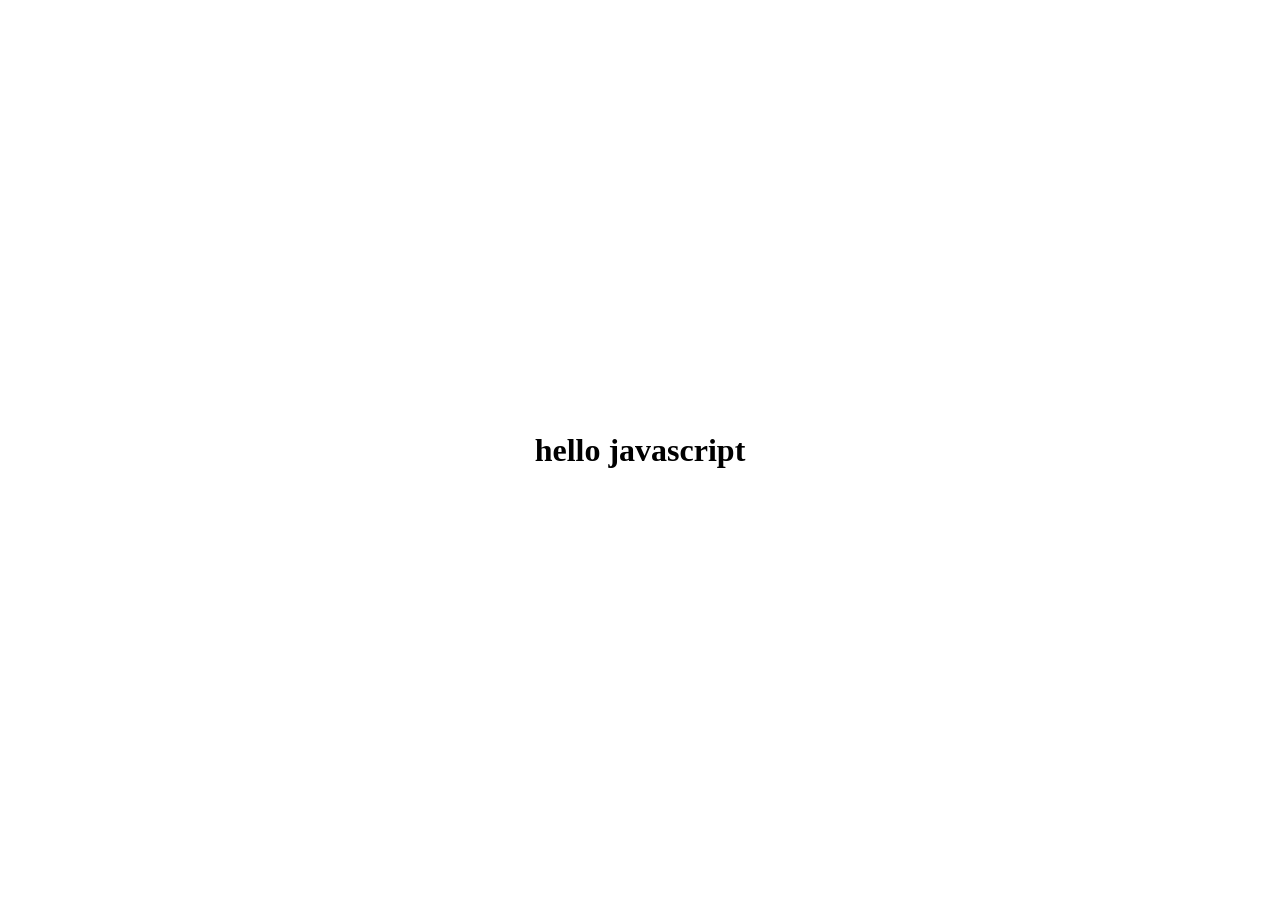
==== client/index.html @ a7237066 "08-1.operations까지" ====
<!doctype html>
<html lang="ko">
  <head>
    <title>범쌤과 함께하는 자바스크립트</title>
    <meta charset="UTF-8" />
    <meta name="viewport" content="width=device-width, initial-scale=1.0" />
    <link rel="stylesheet" href="style.css" />
    <link rel="shortcut icon" href="./assets/favicon.svg" type="image/x-icon" />
    <script src="chapter/core/08-1.operations.js"></script>
    <!-- <script src="main.js"></script> -->
  </head>
  <body>
    <h1>hello javascript</h1>
  </body>
</html>
---- client/style.css ----
/* body{
    height: 100vh;
    display: flex;
    align-items: center;
    justify-content: center;
    margin: unset;
} */

body{
    margin: unset;
}

h1 {
    position: absolute;
    left: 50%;
    top: 50%;
    transform: translate(-50%, -50%);
    margin: unset;
}
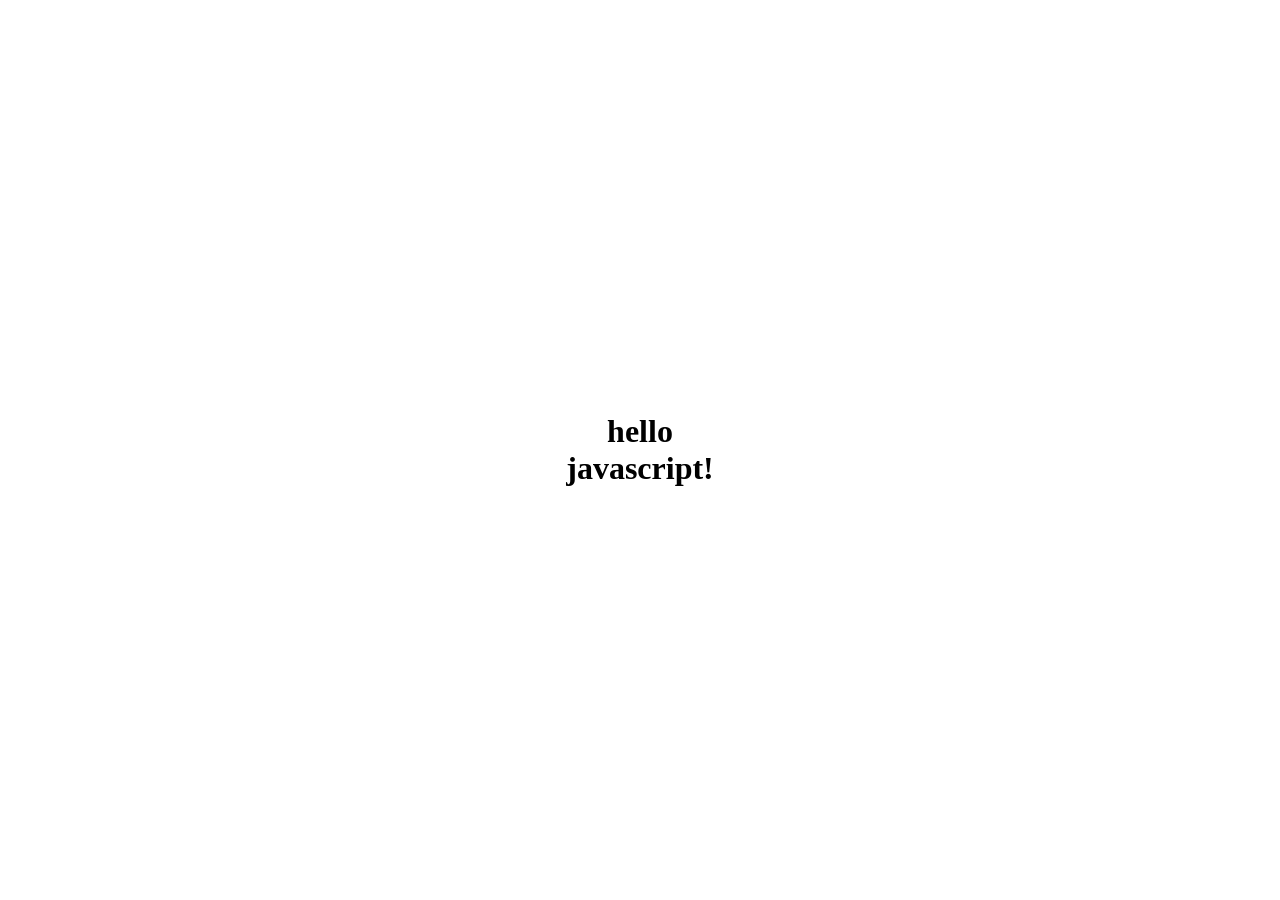
==== commit acb020b3: "2월1일까지" ====
--- a/client/index.html
+++ b/client/index.html
@@ -6,10 +6,11 @@
     <meta name="viewport" content="width=device-width, initial-scale=1.0" />
     <link rel="stylesheet" href="style.css" />
     <link rel="shortcut icon" href="./assets/favicon.svg" type="image/x-icon" />
-    <script src="chapter/core/08-1.operations.js"></script>
+    <script src="chapter/core/17.numberType.js" defer></script>
     <!-- <script src="main.js"></script> -->
   </head>
   <body>
-    <h1>hello javascript</h1>
+    <h1 class="first">hello</h1>
+    <h1 class="second">javascript!</h1>
   </body>
 </html>
--- a/client/style.css
+++ b/client/style.css
@@ -1,19 +1,13 @@
-/* body{
-    height: 100vh;
-    display: flex;
-    align-items: center;
-    justify-content: center;
-    margin: unset;
-} */
 
 body{
+    height: 100vh;
     margin: unset;
+    display: flex;
+    flex-direction: column;
+    justify-content: center;
+    align-items: center;
 }
 
-h1 {
-    position: absolute;
-    left: 50%;
-    top: 50%;
-    transform: translate(-50%, -50%);
+h1{
     margin: unset;
 }
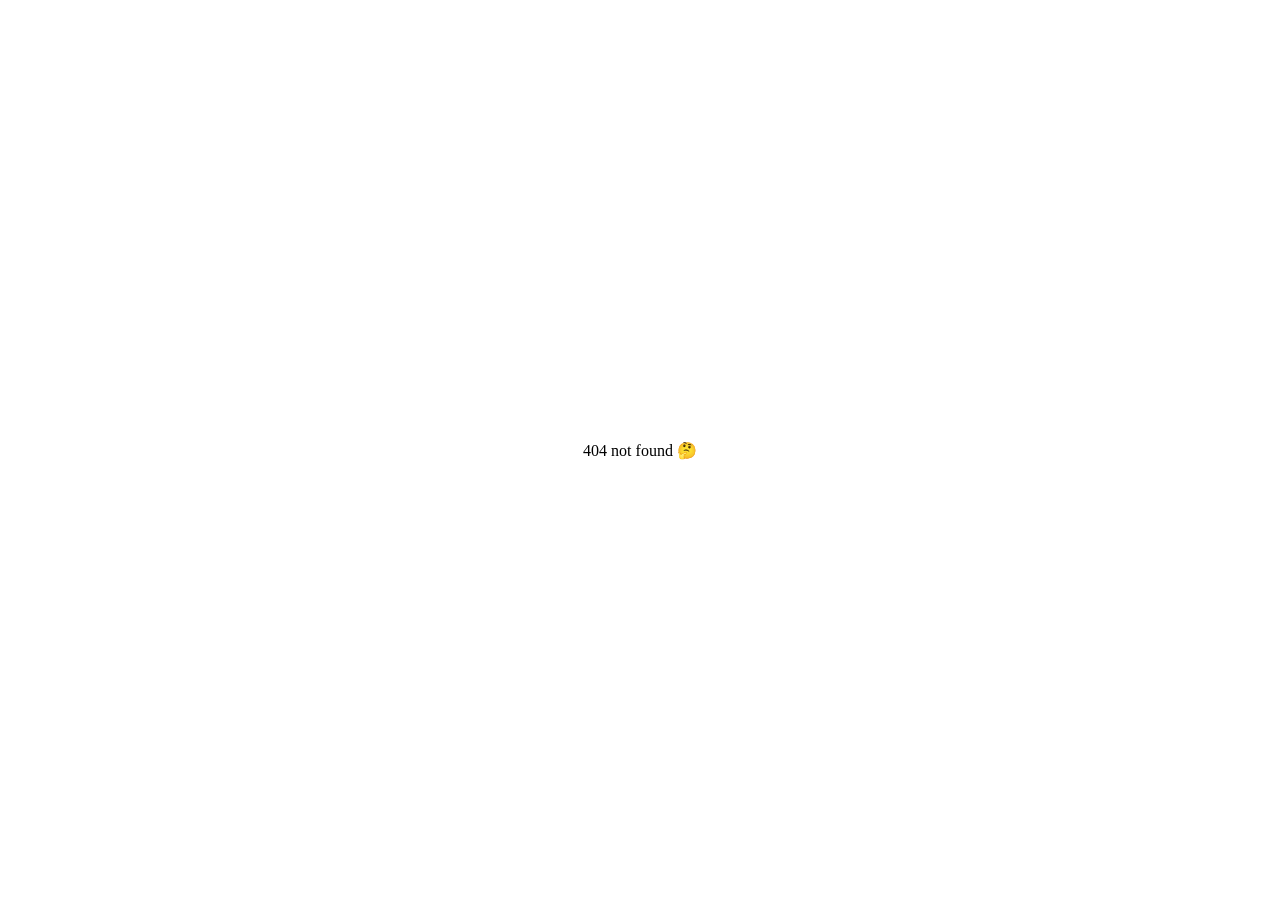
==== commit 5798bb7a: "core javascript 끝" ====
--- a/client/index.html
+++ b/client/index.html
@@ -6,7 +6,7 @@
     <meta name="viewport" content="width=device-width, initial-scale=1.0" />
     <link rel="stylesheet" href="style.css" />
     <link rel="shortcut icon" href="./assets/favicon.svg" type="image/x-icon" />
-    <script src="chapter/core/17.numberType.js" defer></script>
+    <script src="chapter/core/21.tryCatch.js" defer></script>
     <!-- <script src="main.js"></script> -->
   </head>
   <body>
--- a/client/style.css
+++ b/client/style.css
@@ -10,4 +10,21 @@
 
 h1{
     margin: unset;
-}+}
+
+/* .userCard{
+    border: 1px solid black;
+    padding: 2rem;
+    display:flex;
+    flex-direction: column;
+    align-items: center;
+    margin-bottom: 1rem;
+    
+    & .imageField{
+      width: 200px;
+      height: 200px;
+      background-color: gray;
+    }
+  
+  
+  } */
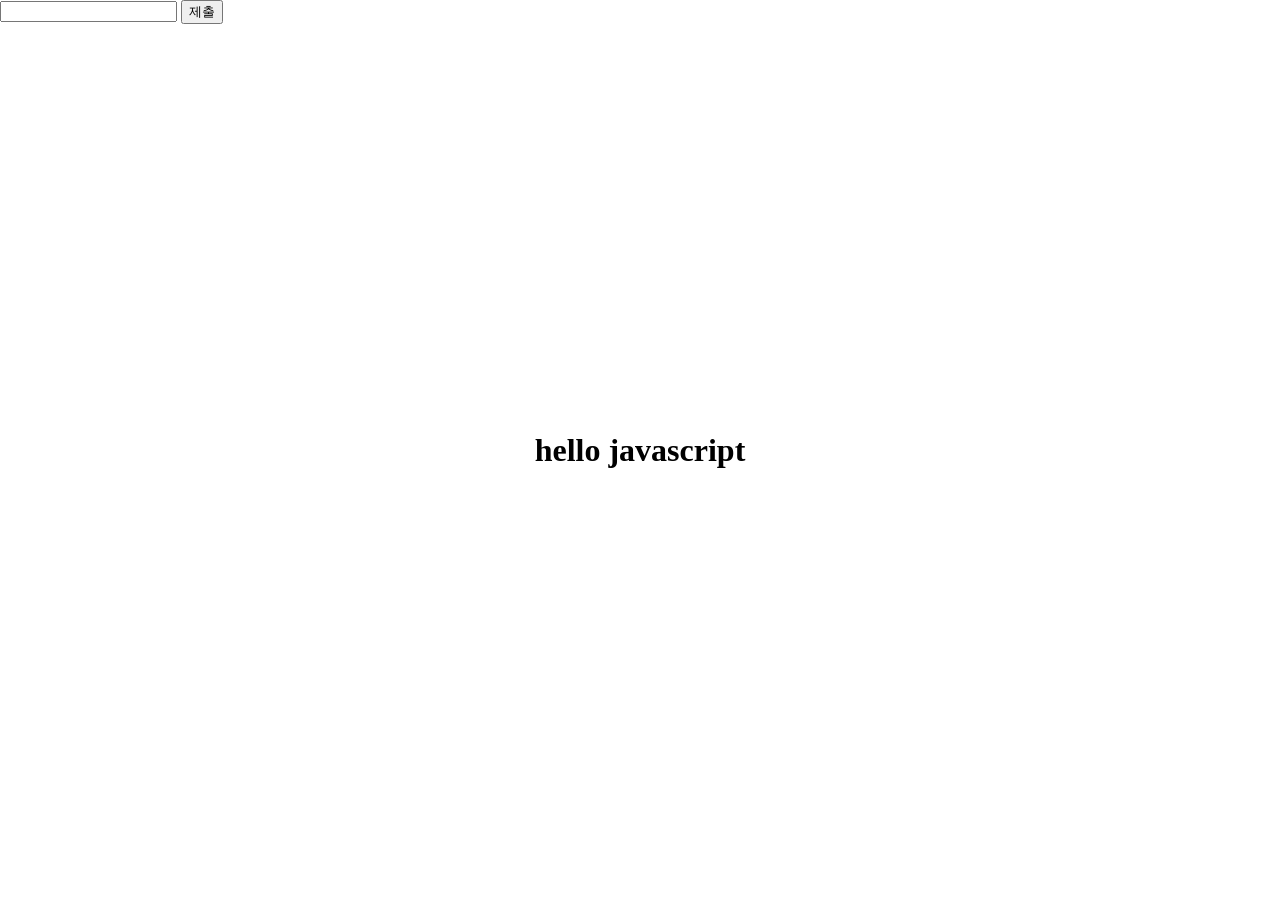
==== commit f5de4107: "BOM, homework" ====
--- a/client/index.html
+++ b/client/index.html
@@ -1,16 +1,20 @@
-<!doctype html>
-<html lang="ko">
-  <head>
+<!DOCTYPE html>
+<html lang="en">
+<head>
     <title>범쌤과 함께하는 자바스크립트</title>
-    <meta charset="UTF-8" />
-    <meta name="viewport" content="width=device-width, initial-scale=1.0" />
-    <link rel="stylesheet" href="style.css" />
-    <link rel="shortcut icon" href="./assets/favicon.svg" type="image/x-icon" />
-    <script src="chapter/core/21.tryCatch.js" defer></script>
-    <!-- <script src="main.js"></script> -->
-  </head>
-  <body>
-    <h1 class="first">hello</h1>
-    <h1 class="second">javascript!</h1>
-  </body>
-</html>
+    <meta charset="UTF-8">
+    <meta name="viewport" content="width=device-width, initial-scale=1.0">
+    <link rel="stylesheet" href="style.css">
+    <link rel="shortcut icon" href="./assets/favicon.svg" type="image/x-icon">
+    <script src="./chapter/dom/00.homework.js" defer></script>
+</head>
+<body>
+  <!-- <video autoplay id="video"></video> -->
+    <form>
+      <label for="idField"></label>
+      <input type="text" id="idField">
+      <button type="submit" class="btn">제출</button>
+    </form>
+    <h1>hello javascript</h1>
+</body>
+</html>
--- a/client/style.css
+++ b/client/style.css
@@ -1,30 +1,23 @@
+/* body{
+    height: 100vh;
+    display: flex;
+    align-items: center;
+    justify-content: center;
+    margin: unset;
+} */
 
 body{
-    height: 100vh;
-    margin: unset;
-    display: flex;
-    flex-direction: column;
-    justify-content: center;
-    align-items: center;
-}
-
-h1{
     margin: unset;
 }
 
-/* .userCard{
-    border: 1px solid black;
-    padding: 2rem;
-    display:flex;
-    flex-direction: column;
-    align-items: center;
-    margin-bottom: 1rem;
-    
-    & .imageField{
-      width: 200px;
-      height: 200px;
-      background-color: gray;
-    }
-  
-  
-  } */+h1 {
+    position: absolute;
+    left: 50%;
+    top: 50%;
+    transform: translate(-50%, -50%);
+    margin: unset;
+}
+
+#idField.is-active{
+    background-color: red;
+}
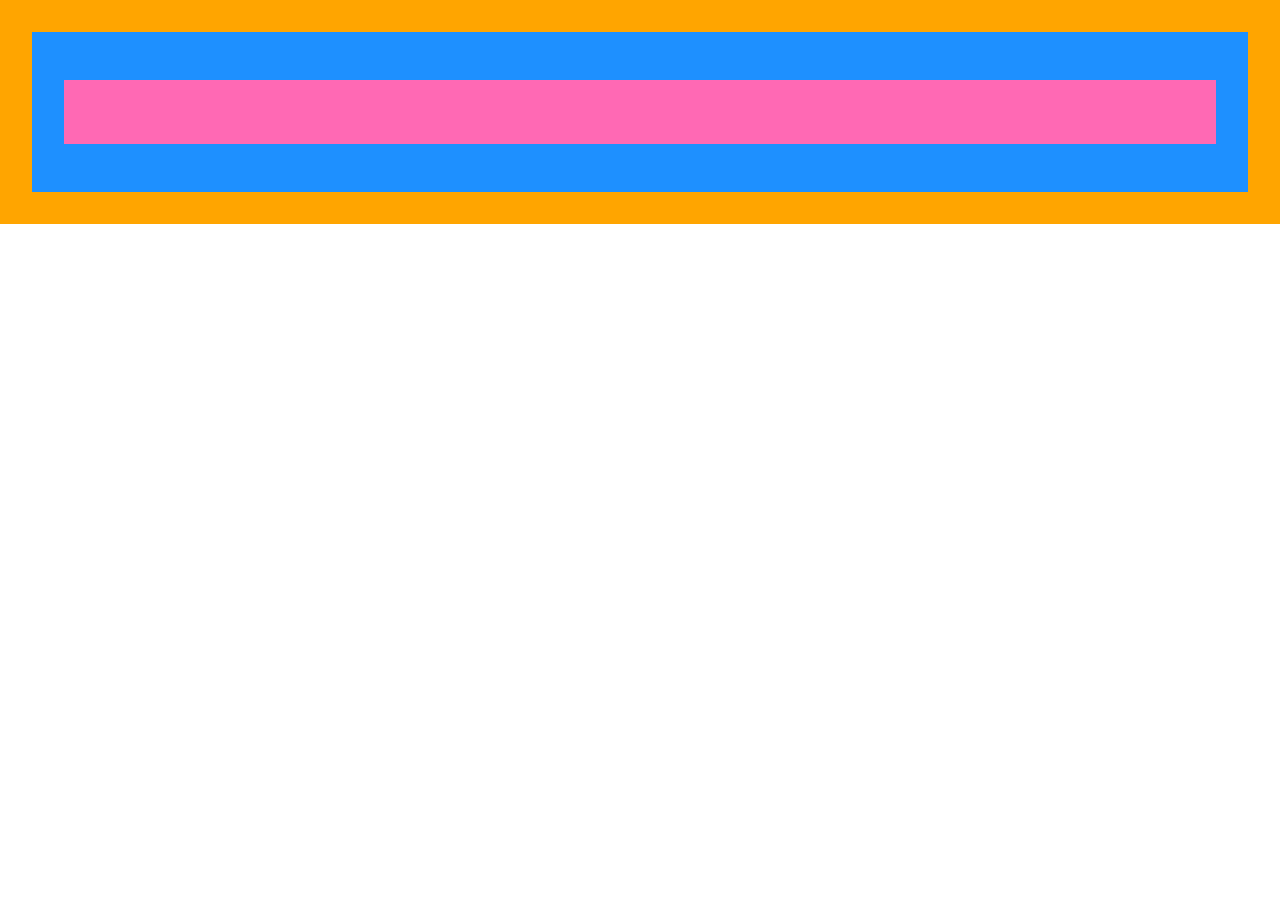
==== commit 4efa6603: "delegation까지" ====
--- a/client/index.html
+++ b/client/index.html
@@ -1,20 +1,31 @@
-<!DOCTYPE html>
+<!doctype html>
 <html lang="en">
-<head>
+  <head>
     <title>범쌤과 함께하는 자바스크립트</title>
-    <meta charset="UTF-8">
-    <meta name="viewport" content="width=device-width, initial-scale=1.0">
-    <link rel="stylesheet" href="style.css">
-    <link rel="shortcut icon" href="./assets/favicon.svg" type="image/x-icon">
-    <script src="./chapter/dom/00.homework.js" defer></script>
-</head>
-<body>
-  <!-- <video autoplay id="video"></video> -->
-    <form>
-      <label for="idField"></label>
-      <input type="text" id="idField">
-      <button type="submit" class="btn">제출</button>
-    </form>
-    <h1>hello javascript</h1>
-</body>
-</html>+    <meta charset="UTF-8" />
+    <meta name="viewport" content="width=device-width, initial-scale=1.0" />
+    <link rel="stylesheet" href="style.css" />
+    <link rel="shortcut icon" href="./assets/favicon.svg" type="image/x-icon" />
+    <script src="https://cdnjs.cloudflare.com/ajax/libs/gsap/3.12.5/gsap.min.js"></script>
+    <script src="lib/dom/getNode.js"></script>
+    <script src="lib/dom/attr.js"></script>
+    <script src="lib/dom/insert.js"></script>
+    <script src="lib/dom/css.js"></script>
+    <script src="./chapter/dom/08.bubble.js" defer></script>
+  </head>
+  <body>
+    <!-- <button type="button" class="deleteEvent">이벤트 제거!</button> -->
+    <!-- <h1>
+    <span class="first" say="hi">hello</span>
+    <span class="second">javascript</span>
+  </h1>   -->
+    <!-- <div class="ground">
+    <img src="https://en.js.cx/clipart/ball.svg" id="ball" alt="축구공">
+  </div> -->
+    <section>
+      <article>
+        <p></p>
+      </article>
+    </section>
+  </body>
+</html>
--- a/client/style.css
+++ b/client/style.css
@@ -6,18 +6,54 @@
     margin: unset;
 } */
 
-body{
-    margin: unset;
+body {
+  margin: unset;
 }
 
 h1 {
-    position: absolute;
-    left: 50%;
-    top: 50%;
-    transform: translate(-50%, -50%);
-    margin: unset;
+  position: absolute;
+  left: 50%;
+  top: 50%;
+  transform: translate(-50%, -50%);
+  margin: unset;
 }
 
-#idField.is-active{
-    background-color: red;
-}+/* #idField.is-active {
+  background-color: red;
+}
+
+.ground {
+  width: 400px;
+  height: 300px;
+  border: 5px solid black;
+  position: absolute;
+  left: 50%;
+  top: 50%;
+  transform: translate(-50%, -50%);
+}
+
+/* #ball {
+    pointer-events: none;
+    transition: transform .3s;
+}
+
+.emotion{
+    font-size: 2rem;
+    position: absolute;
+    pointer-events: none;
+  } */
+
+section {
+  background-color: orange;
+  padding: 2rem;
+
+  & article {
+    background-color: dodgerblue;
+    padding: 2rem;
+
+    & p {
+      background-color: hotpink;
+      padding: 2rem;
+    }
+  }
+}
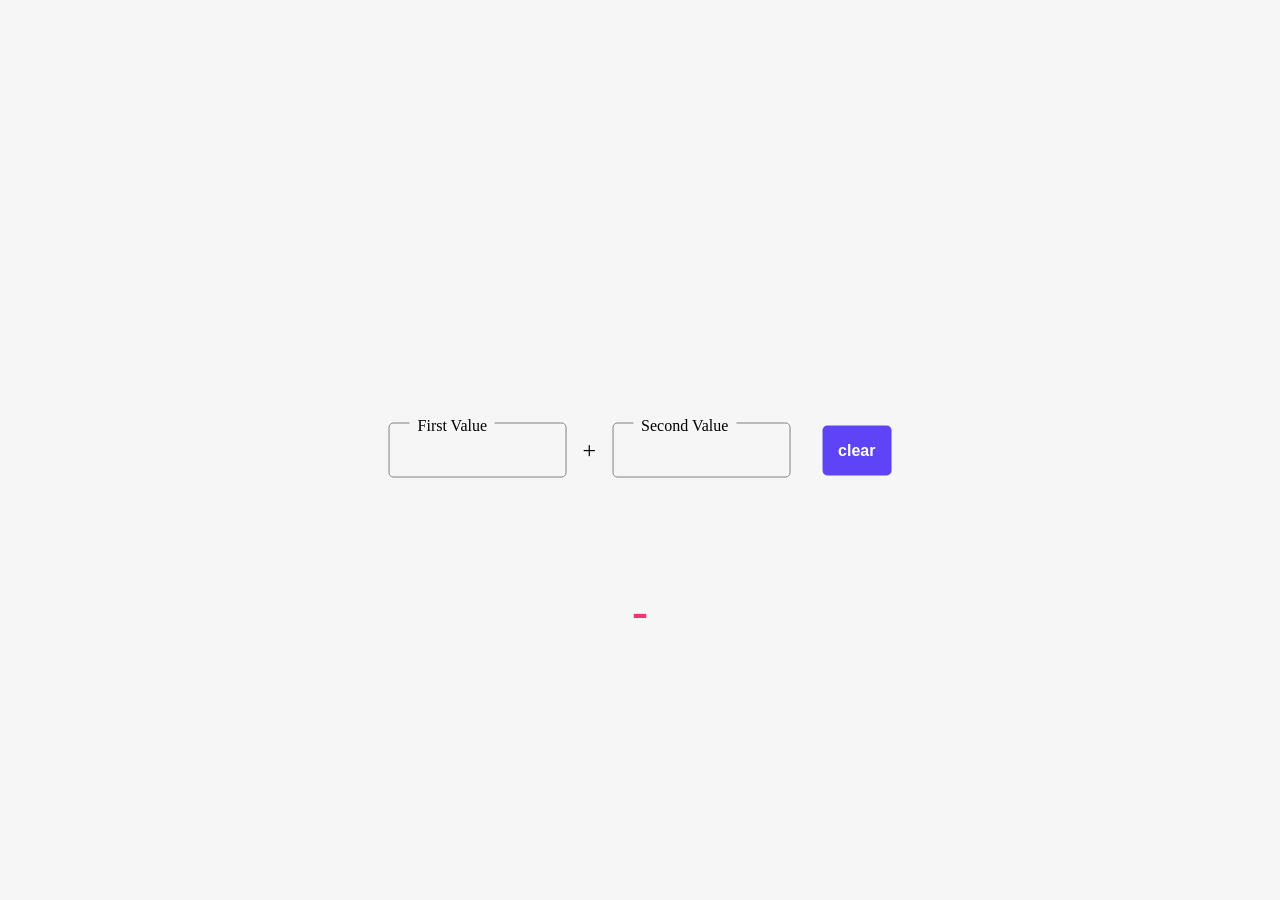
==== commit 40212822: "getNode불러오기전" ====
--- a/client/index.html
+++ b/client/index.html
@@ -6,26 +6,25 @@
     <meta name="viewport" content="width=device-width, initial-scale=1.0" />
     <link rel="stylesheet" href="style.css" />
     <link rel="shortcut icon" href="./assets/favicon.svg" type="image/x-icon" />
-    <script src="https://cdnjs.cloudflare.com/ajax/libs/gsap/3.12.5/gsap.min.js"></script>
-    <script src="lib/dom/getNode.js"></script>
-    <script src="lib/dom/attr.js"></script>
-    <script src="lib/dom/insert.js"></script>
-    <script src="lib/dom/css.js"></script>
-    <script src="./chapter/dom/08.bubble.js" defer></script>
+    <script src="main.js" defer></script>
   </head>
   <body>
-    <!-- <button type="button" class="deleteEvent">이벤트 제거!</button> -->
-    <!-- <h1>
-    <span class="first" say="hi">hello</span>
-    <span class="second">javascript</span>
-  </h1>   -->
-    <!-- <div class="ground">
-    <img src="https://en.js.cx/clipart/ball.svg" id="ball" alt="축구공">
-  </div> -->
-    <section>
-      <article>
-        <p></p>
-      </article>
-    </section>
+    <form class="calculator">
+      <div class="first">
+        <label for="firstNumber">First Value</label>
+        <input type="number" name="first" id="firstNumber" required />
+      </div>
+
+      <div class="operator">+</div>
+
+      <div class="second">
+        <label for="secondNumber">Second Value</label>
+        <input type="number" name="second" id="secondNumber" required />
+      </div>
+
+      <input id="clear" type="submit" value="clear" />
+
+      <div class="result">-</div>
+    </form>
   </body>
 </html>
--- a/client/style.css
+++ b/client/style.css
@@ -7,53 +7,84 @@
 } */
 
 body {
-  margin: unset;
+  background: #f6f6f6;
 }
 
-h1 {
+.calculator {
   position: absolute;
   left: 50%;
   top: 50%;
   transform: translate(-50%, -50%);
-  margin: unset;
+  display: flex;
+  justify-content: center;
+  align-items: center;
 }
 
-/* #idField.is-active {
-  background-color: red;
+.calculator > div {
+  position: relative;
 }
 
-.ground {
-  width: 400px;
-  height: 300px;
-  border: 5px solid black;
-  position: absolute;
-  left: 50%;
-  top: 50%;
-  transform: translate(-50%, -50%);
+input[type='number'] {
+  max-width: 10rem;
+  font-size: 2rem;
+  padding: 0.5rem;
+  background: transparent;
+  border-radius: 0.3rem;
+  border: 1px solid gray;
+  color: rgb(83, 83, 83);
+  text-align: center;
 }
 
-/* #ball {
-    pointer-events: none;
-    transition: transform .3s;
+.operator {
+  font-size: 1.5rem;
+  margin: 0 1rem;
 }
 
-.emotion{
-    font-size: 2rem;
-    position: absolute;
-    pointer-events: none;
-  } */
+input[type='submit'] {
+  padding: 1rem;
+  font-size: 1rem;
+  margin-left: 2rem;
+  cursor: pointer;
+  border-radius: 0.3rem;
+  border: none;
+  color: white;
+  font-weight: bold;
+  transition: background 0.2s;
+  background: #5e44f6;
+}
 
-section {
-  background-color: orange;
-  padding: 2rem;
+input[type='submit']:hover,
+input[type='submit']:focus {
+  background: #2c10c9;
+}
 
-  & article {
-    background-color: dodgerblue;
-    padding: 2rem;
+.result {
+  font-size: 3rem;
+  font-weight: bold;
+  position: absolute !important;
+  left: 50%;
+  transform: translateX(-50%);
+  bottom: -10rem;
+  color: #f53277;
+}
 
-    & p {
-      background-color: hotpink;
-      padding: 2rem;
-    }
+.calculator label {
+  position: absolute;
+  left: 21px;
+  top: -6px;
+  padding: 0 0.5rem;
+  background: #f6f6f6;
+}
+
+@media screen and (max-width: 600px) {
+  .calculator {
+    flex-direction: column;
+  }
+  input[type='submit'] {
+    width: 100%;
+    margin: 30px 0 0 0;
+  }
+  .operator {
+    margin: 1rem 0;
   }
 }
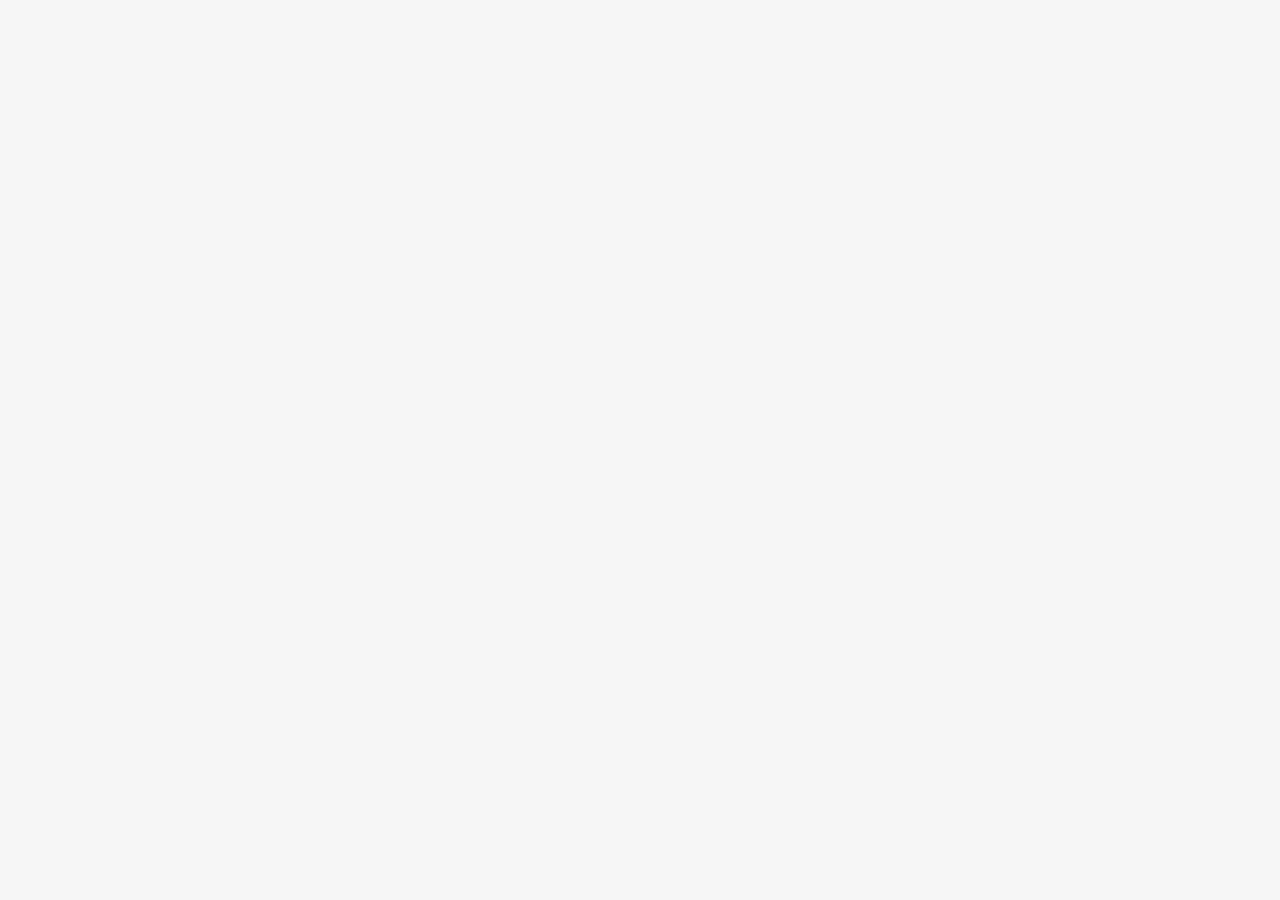
==== commit 6544f3a7: "240214" ====
--- a/client/index.html
+++ b/client/index.html
@@ -6,25 +6,26 @@
     <meta name="viewport" content="width=device-width, initial-scale=1.0" />
     <link rel="stylesheet" href="style.css" />
     <link rel="shortcut icon" href="./assets/favicon.svg" type="image/x-icon" />
-    <script src="main.js" defer></script>
+    <script src="https://cdnjs.cloudflare.com/ajax/libs/gsap/3.12.5/gsap.min.js"></script>
+    <script src="lib/dom/getNode.js" defer></script>
+    <script src="lib/dom/attr.js" defer></script>
+    <script src="lib/dom/insert.js" defer></script>
+    <script src="lib/dom/css.js" defer></script>
+    <script src="./chapter/dom/08.bubble.js" defer></script>
   </head>
   <body>
-    <form class="calculator">
-      <div class="first">
-        <label for="firstNumber">First Value</label>
-        <input type="number" name="first" id="firstNumber" required />
-      </div>
-
-      <div class="operator">+</div>
-
-      <div class="second">
-        <label for="secondNumber">Second Value</label>
-        <input type="number" name="second" id="secondNumber" required />
-      </div>
-
-      <input id="clear" type="submit" value="clear" />
-
-      <div class="result">-</div>
-    </form>
+    <!-- <button type="button" class="deleteEvent">이벤트 제거!</button> -->
+    <!-- <h1>
+    <span class="first" say="hi">hello</span>
+    <span class="second">javascript</span>
+  </h1>   -->
+    <!-- <div class="ground">
+    <img src="https://en.js.cx/clipart/ball.svg" id="ball" alt="축구공">
+  </div> -->
+    <section>
+      <article>
+        <p></p>
+      </article>
+    </section>
   </body>
 </html>
